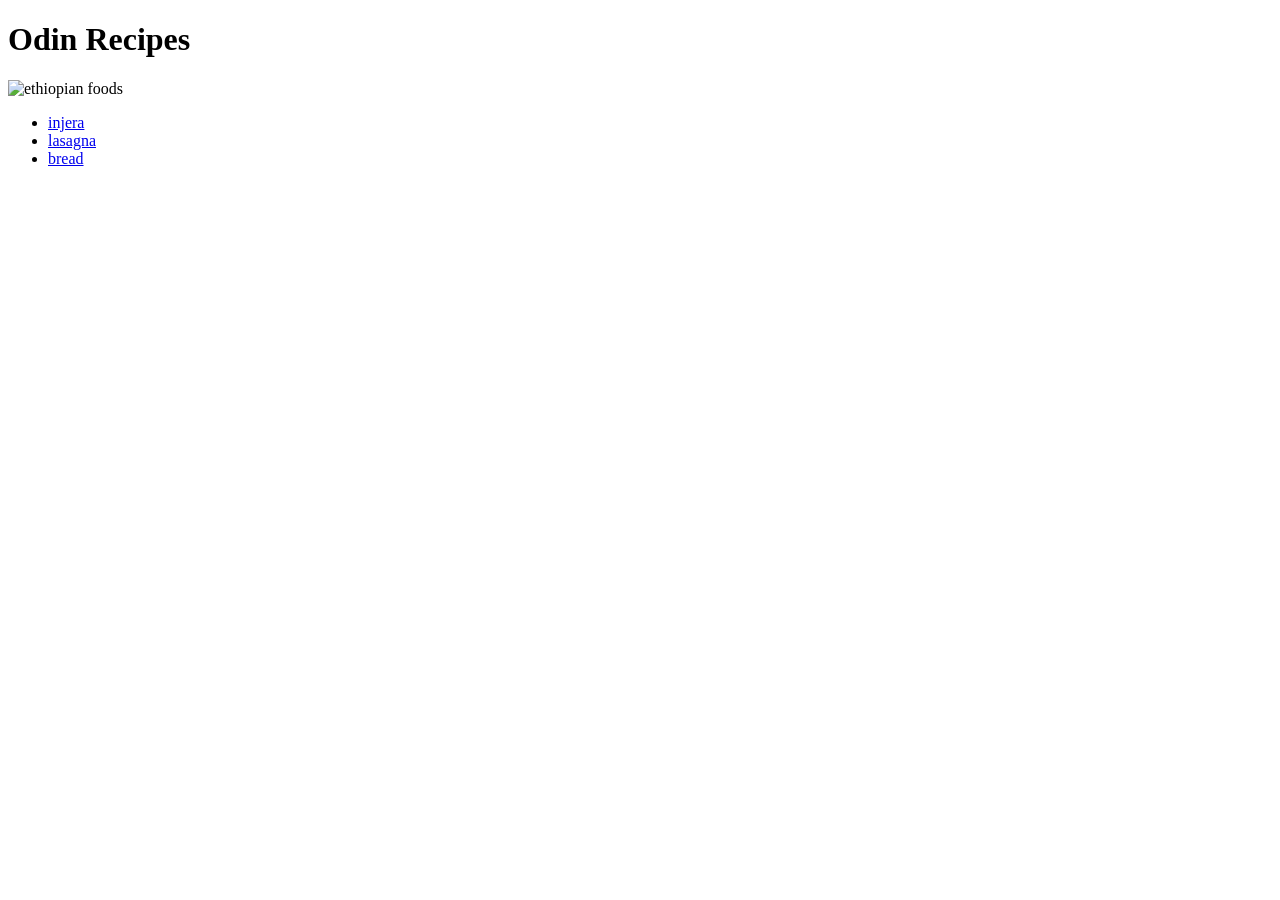
==== index.html @ fb755152 "Create Recipes project using HTMLtags" ====
<!DOCTYPE html>
<html lang="en">
    <head>
        <meta charset="UTF-8">
        <meta name="viewport" content="width=device-width" initial-scale="1.0">
        <title></title>
    </head>
    <body>
        <h1>Odin Recipes</h1>
        <img src="https://migrationology.com/wp-content/uploads/2014/01/mark-wiens-ethiopian-food.jpg" alt="ethiopian foods">
        <ul>
            <li><a href="./recipes/injera.html">injera</a></li>
            <li><a href="./recipes/lasagan.html">lasagna</a></li>
            <li><a href="./recipes/bread.html">bread</a></li>
        </ul>
        
    </body>

</html>
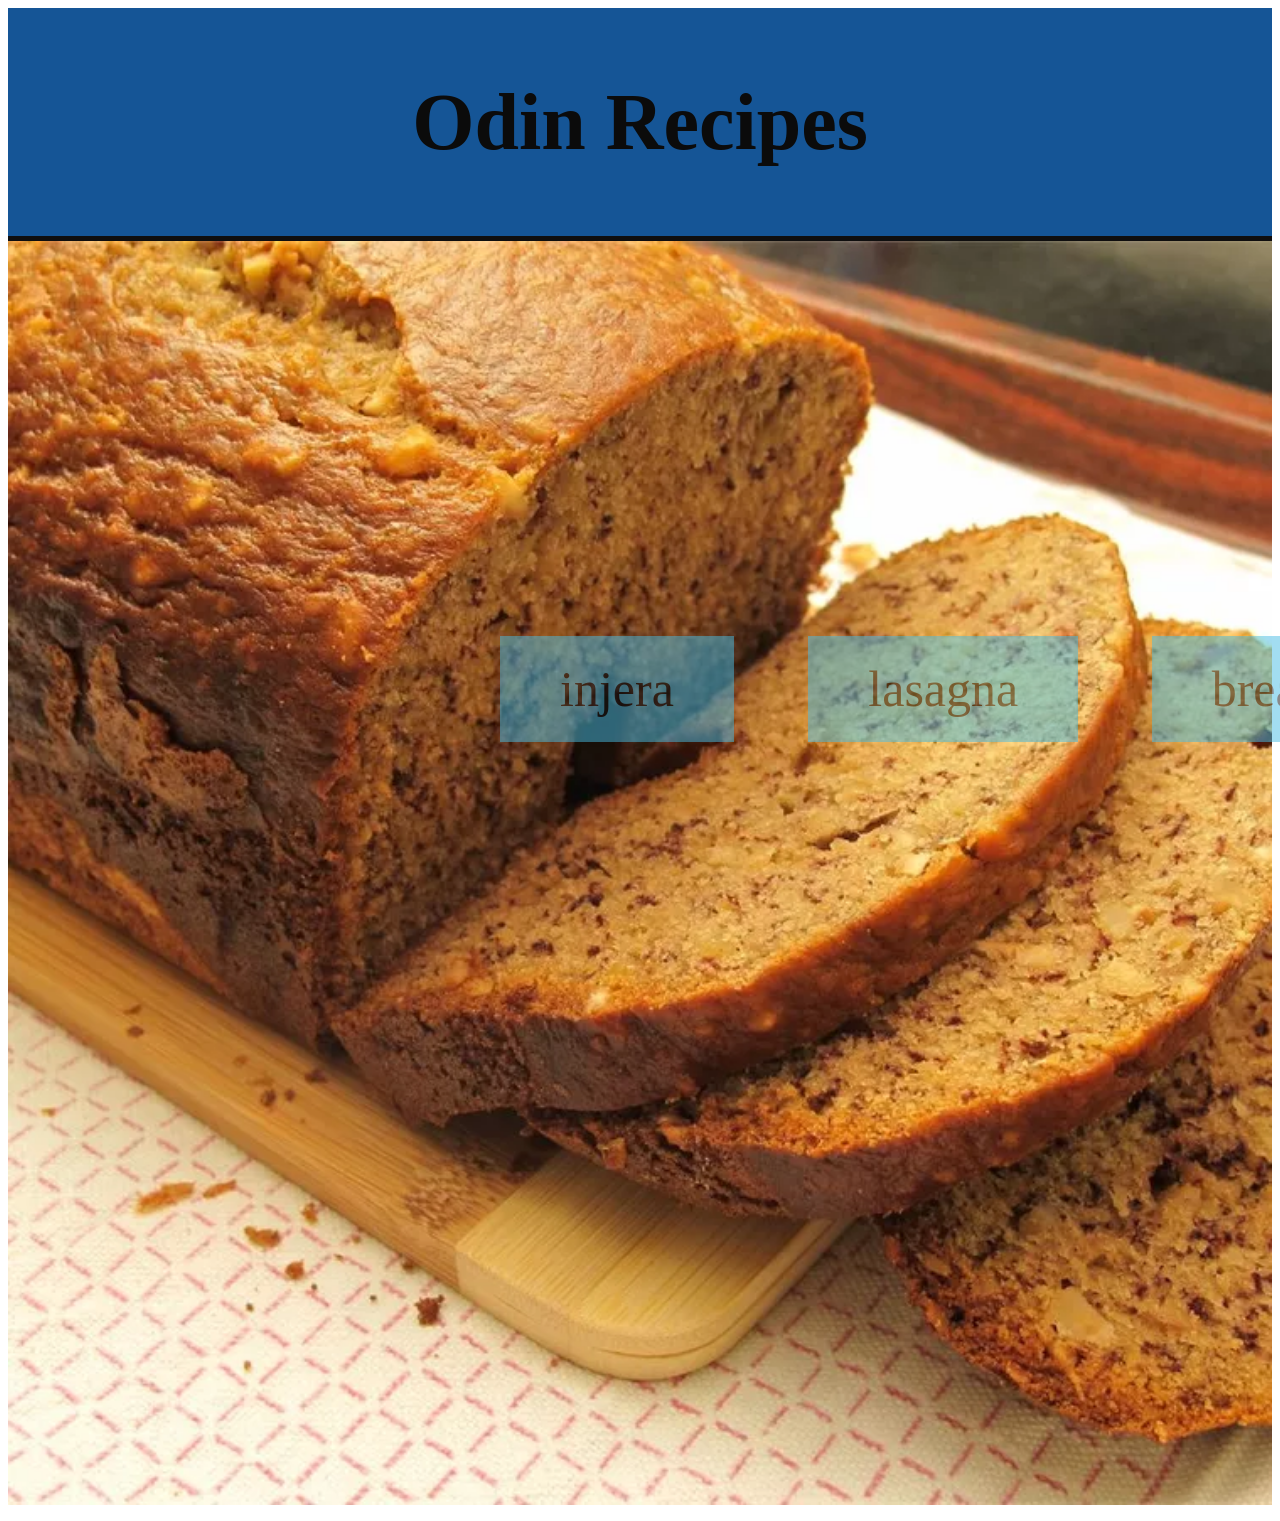
==== commit bd27467e: "Apply basic CSS styling to enhance Odin Recipes pages In this commit: 1. Added semantic HTML element" ====
--- a/index.html
+++ b/index.html
@@ -4,15 +4,31 @@
         <meta charset="UTF-8">
         <meta name="viewport" content="width=device-width" initial-scale="1.0">
         <title></title>
+        <link rel="stylesheet" href="./css/mysytle.css">
     </head>
     <body>
-        <h1>Odin Recipes</h1>
-        <img src="https://migrationology.com/wp-content/uploads/2014/01/mark-wiens-ethiopian-food.jpg" alt="ethiopian foods">
-        <ul>
-            <li><a href="./recipes/injera.html">injera</a></li>
-            <li><a href="./recipes/lasagan.html">lasagna</a></li>
-            <li><a href="./recipes/bread.html">bread</a></li>
-        </ul>
+        <header>
+        <div class="myheader">
+            <h1>Odin Recipes</h1>
+            <nav>
+                
+            </nav>
+        </div>
+    </header>
+        <div class="images"> 
+            
+            <div><img src="./images/bread.webp" alt="Injera"></div>
+            
+        </div>
+        <div class="parag">
+            <p></p>
+        </div>
+        <div class="mylist">
+           <div class="injera"><a href="./recipes/injera.html">injera</a></div>
+           <div class="lasagna"><a href="./recipes/lasagan.html">lasagna</a></div>
+           <div class="bread"><a href="./recipes/bread.html">bread</a></div> 
+               </div>
+        
         
     </body>
 
--- a/css/mysytle.css
+++ b/css/mysytle.css
@@ -0,0 +1,72 @@
+.myheader{
+background-color:rgb(21, 85, 150);
+padding: 15px 0px;
+font-size: 40px;
+text-align: center;
+border-bottom: 5px solid rgb(15, 14, 14);
+color: rgb(11, 11, 11);
+}
+.images img{
+    display: flex;
+    width: 100%;
+   
+}
+.mylist{
+    display: flex;
+width: 960px;
+
+margin-top: 60px;
+position: absolute;
+top:600px;
+left:500px;
+margin-left: auto;
+margin-right: auto;
+
+
+}
+.injera, .lasagna, .bread{
+    width: 33%
+}
+
+.injera a, .lasagna a, .bread a, .back a{
+    width: 100%;
+    background-color: rgb(72, 189, 228);
+    font-size: 50px;
+    padding: 25px 60px;
+    text-align: center;
+    color: rgb(21, 21, 21);
+    text-decoration: none;
+    opacity:0.5;
+    
+    
+}
+.injera a:hover,.lasagna a:hover, .bread a:hover, .back a:hover{
+background-color: rgb(144, 137, 137);
+    border-top: 10px double rgb(225, 225, 223);
+    border-right:10px double rgb(70, 70, 67) ; 
+    
+}
+
+.lasagna{
+    margin-right: 35px;
+}
+.heading2{
+
+    font-size: 40px;
+    margin-left: 30px;
+
+}
+.list{
+    font-size: 20px;
+    margin-left: 50px;
+}
+
+.back{
+    width: 500px;
+    position: absolute;
+    top:600px;
+    left:600px;
+    margin-left:auto;
+    margin-right:auto;
+}
+
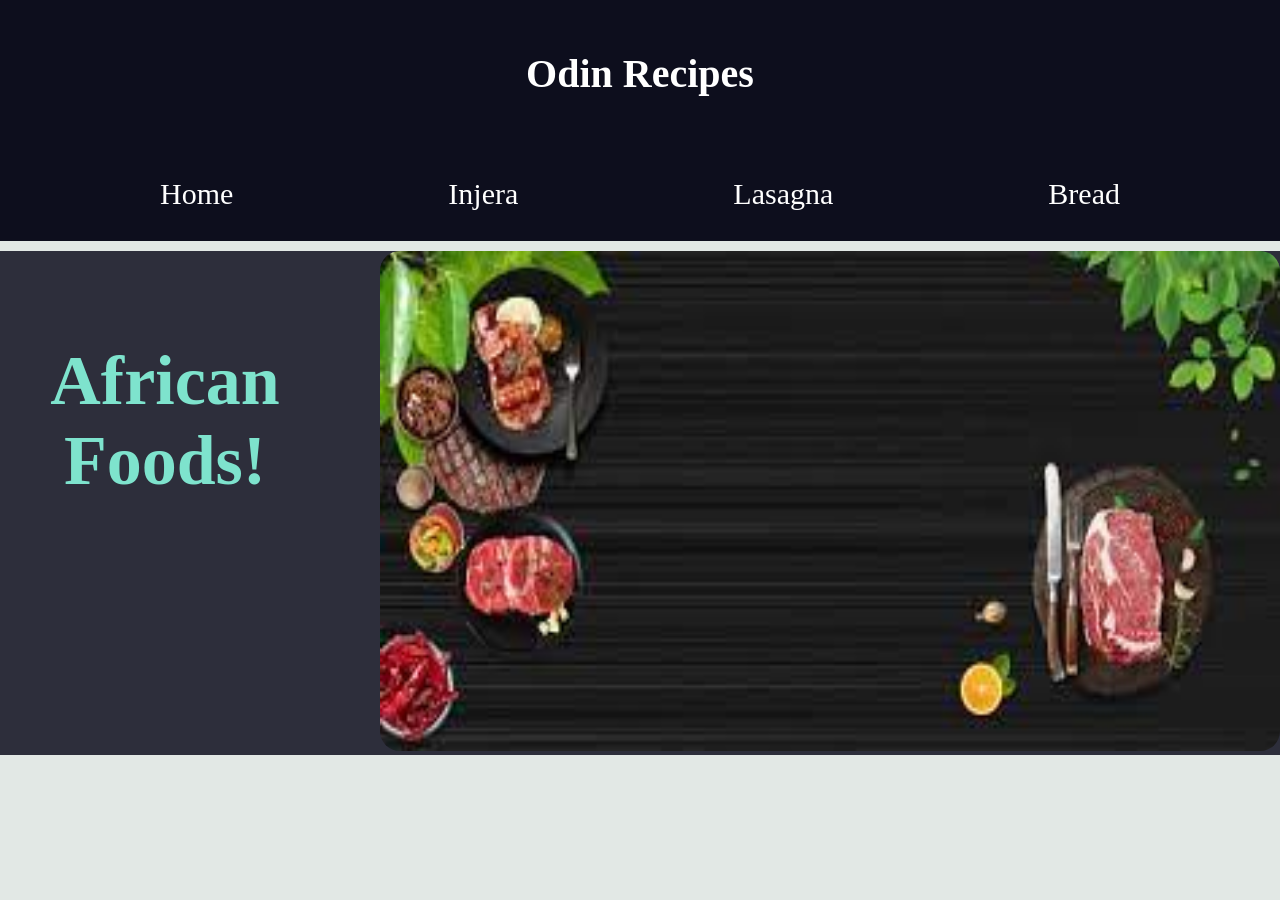
==== commit 0da2f685: "Enhance recipe pages with intermediate-level CSS styling" ====
--- a/index.html
+++ b/index.html
@@ -7,27 +7,32 @@
         <link rel="stylesheet" href="./css/mysytle.css">
     </head>
     <body>
-        <header>
+     <header>
         <div class="myheader">
             <h1>Odin Recipes</h1>
-            <nav>
-                
-            </nav>
+        
         </div>
-    </header>
-        <div class="images"> 
+    </header >
+    <div class="main">
+        <div class="mylist">
+            <div><a href="index.html">Home</a></div>
+            <div class="injera"><a href="./recipes/injera.html">Injera</a></div>
+            <div class="lasagna"><a href="./recipes/lasagan.html">Lasagna</a></div>
+            <div class="bread"><a href="./recipes/bread.html">Bread</a></div> 
+                </div>
+    </div>
+    <div class="my">
+        <p class="sis">African Foods!</p>
+        
+        <div class="images"><img src="./images/banner.jpeg" alt="Injera"></div>
             
-            <div><img src="./images/bread.webp" alt="Injera"></div>
+    </div>
+    
+
             
-        </div>
-        <div class="parag">
-            <p></p>
-        </div>
-        <div class="mylist">
-           <div class="injera"><a href="./recipes/injera.html">injera</a></div>
-           <div class="lasagna"><a href="./recipes/lasagan.html">lasagna</a></div>
-           <div class="bread"><a href="./recipes/bread.html">bread</a></div> 
-               </div>
+
+        
+        
         
         
     </body>
--- a/css/mysytle.css
+++ b/css/mysytle.css
@@ -1,72 +1,72 @@
+*{
+    margin: 0;
+    padding: 0;
+}
+img{
+    width: 900px;
+    height: 500px;
+    border-radius: 20px;
+}
+body{
+    background-color: rgb(226, 232, 229);
+}
+
 .myheader{
-background-color:rgb(21, 85, 150);
-padding: 15px 0px;
-font-size: 40px;
-text-align: center;
-border-bottom: 5px solid rgb(15, 14, 14);
-color: rgb(11, 11, 11);
+    background-color: rgba(0, 0, 17, 0.94);
+    color: white;
+    padding: 50px 0;
+    text-align: center;
+    font-size: 20px;
 }
-.images img{
+.mylist{
+    width: 960px;
     display: flex;
-    width: 100%;
+    justify-content:space-between;
+padding: 30px 0;
+font-size: 30px;
+
+}
+.mylist a{
+    text-decoration: none;
+    color: white;
+}
+.main{
+    display: flex;
+    justify-content: center;
+    background-color: rgba(0, 0, 17, 0.94);
+    
    
 }
-.mylist{
+.images{
+    width: 960px;
+    
+}
+.my{
+    margin-top: 10px;
     display: flex;
-width: 960px;
-
-margin-top: 60px;
-position: absolute;
-top:600px;
-left:500px;
-margin-left: auto;
-margin-right: auto;
+    justify-content: center;
+    background-color: rgba(0, 0, 17, 0.8);
+   
+}
 
 
-}
-.injera, .lasagna, .bread{
-    width: 33%
-}
-
-.injera a, .lasagna a, .bread a, .back a{
-    width: 100%;
-    background-color: rgb(72, 189, 228);
-    font-size: 50px;
-    padding: 25px 60px;
-    text-align: center;
-    color: rgb(21, 21, 21);
-    text-decoration: none;
-    opacity:0.5;
-    
-    
-}
-.injera a:hover,.lasagna a:hover, .bread a:hover, .back a:hover{
-background-color: rgb(144, 137, 137);
-    border-top: 10px double rgb(225, 225, 223);
-    border-right:10px double rgb(70, 70, 67) ; 
-    
-}
-
-.lasagna{
-    margin-right: 35px;
-}
-.heading2{
-
-    font-size: 40px;
-    margin-left: 30px;
+.wana{
+    margin: 50px 100px;
+    font-size: 20px;
+    border-top: 2px solid black;
 
 }
-.list{
-    font-size: 20px;
-    margin-left: 50px;
+.main a:hover{
+    color: aquamarine;
 }
-
-.back{
-    width: 500px;
-    position: absolute;
-    top:600px;
-    left:600px;
-    margin-left:auto;
-    margin-right:auto;
+h2{
+    margin: 30px 0;
 }
-
+.sis{
+    text-align: center;
+    color: rgb(126, 227, 205);
+    font-size: 70px;
+    margin-top: 90px;
+    font-weight: 700;
+    margin-right: 50px;
+}
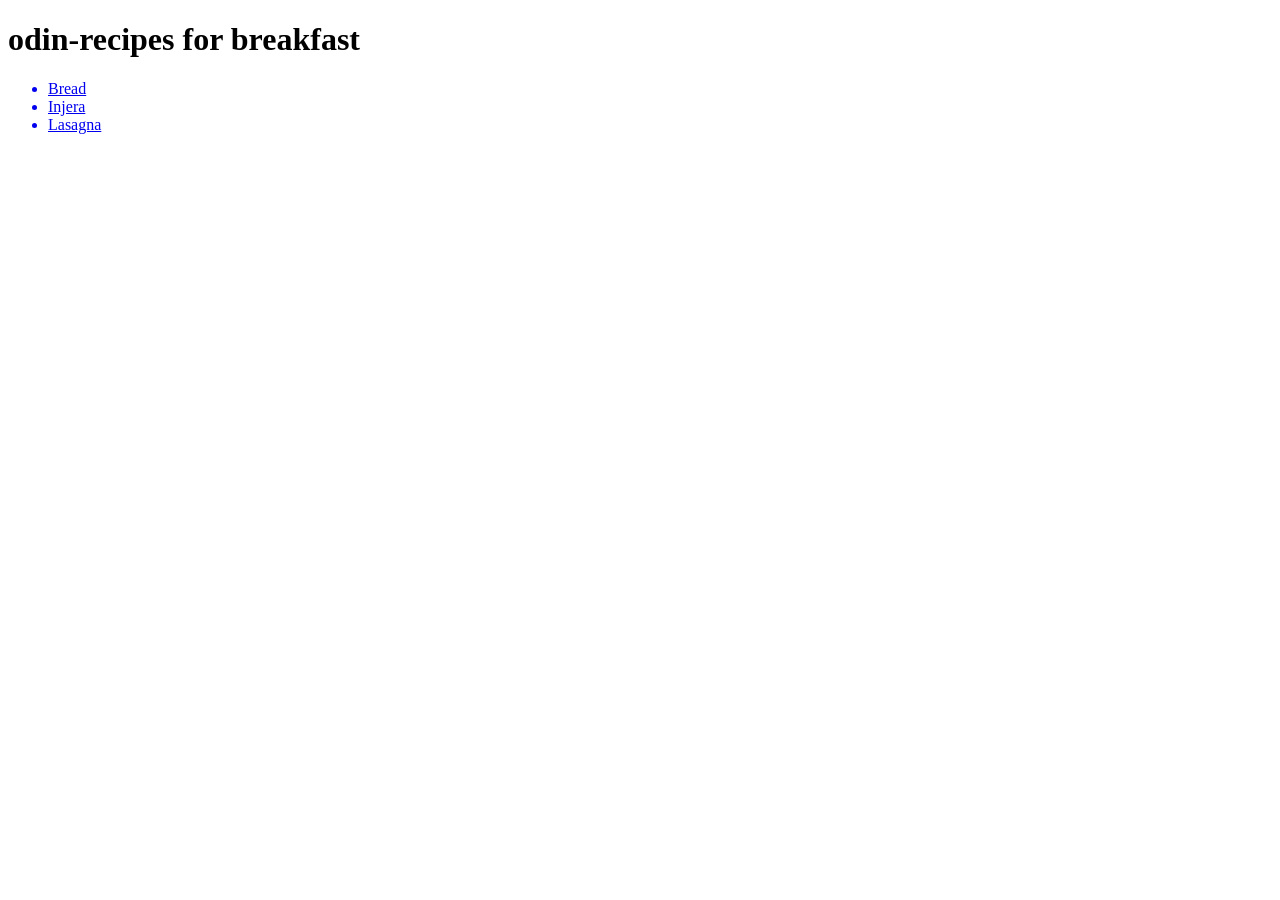
==== commit bc3a0d95: "recipes page to give informaton" ====
--- a/index.html
+++ b/index.html
@@ -1,40 +1,23 @@
 <!DOCTYPE html>
 <html lang="en">
-    <head>
-        <meta charset="UTF-8">
-        <meta name="viewport" content="width=device-width" initial-scale="1.0">
-        <title></title>
-        <link rel="stylesheet" href="./css/mysytle.css">
-    </head>
-    <body>
-     <header>
-        <div class="myheader">
-            <h1>Odin Recipes</h1>
-        
-        </div>
-    </header >
-    <div class="main">
-        <div class="mylist">
-            <div><a href="index.html">Home</a></div>
-            <div class="injera"><a href="./recipes/injera.html">Injera</a></div>
-            <div class="lasagna"><a href="./recipes/lasagan.html">Lasagna</a></div>
-            <div class="bread"><a href="./recipes/bread.html">Bread</a></div> 
-                </div>
-    </div>
-    <div class="my">
-        <p class="sis">African Foods!</p>
-        
-        <div class="images"><img src="./images/banner.jpeg" alt="Injera"></div>
-            
-    </div>
-    
-
-            
-
-        
-        
-        
-        
-    </body>
-
+<head>
+    <meta charset="UTF-8">
+    <meta name="viewport" content="width=device-width, initial-scale=1.0">
+    <title>odin-recipes</title>
+</head>
+<body>
+    <h1>odin-recipes for breakfast</h1>
+    <ul>
+        <a href="./Allrecipes/Bread.html">
+            <li>Bread</li>
+        </a>
+        <a href="./Allrecipes/Injera.html">
+            <li>Injera</li>
+        </a>
+        <a href="./Allrecipes/Lasagna.html">
+            <li>Lasagna</li>
+        </a>
+       
+    </ul>
+</body>
 </html>
